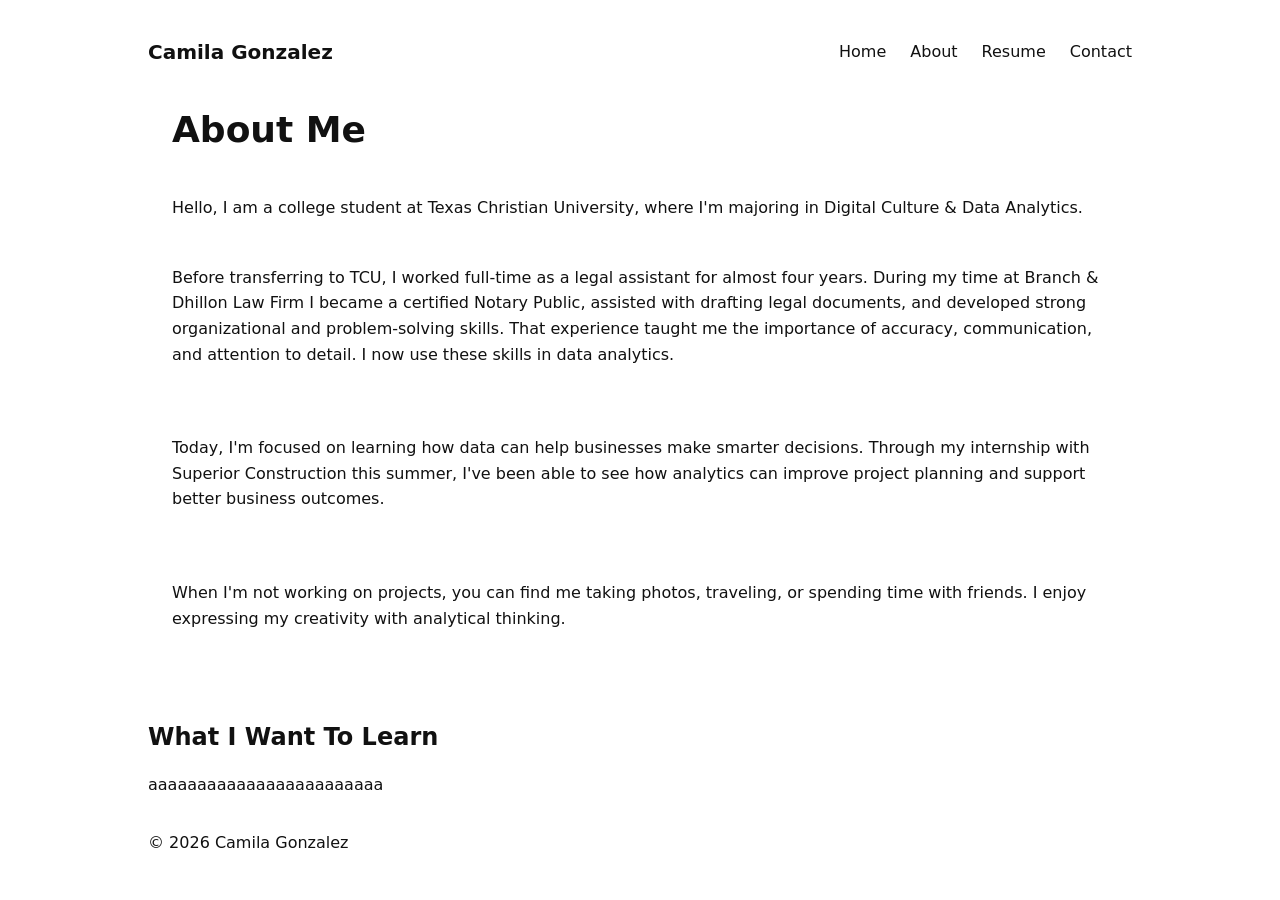
==== about.html @ bbffe890 "Update about.html" ====
<!DOCTYPE html>
<html lang="en">
<head>
    <meta charset="UTF-8">
    <meta name="viewport" content="width=device-width, initial-scale=1.0">
    <title>About – Camila Gonzalez</title>
    <link rel="stylesheet" href="css/styles.css">
</head>
<body>

<nav class="nav-container">
    <a href="index.html" class="logo">Camila Gonzalez</a>
    <div class="nav-links">
        <a href="index.html">Home</a>
        <a href="about.html">About</a>
        <a href="resume.html">Resume</a>
        <a href="index.html#contact">Contact</a>
    </div>
</nav>
 
<header

<header>
    <h1>About Me</h1>
    <p>Hello, I am a college student at Texas Christian University, where I'm majoring in Digital Culture & Data Analytics.<p>
</p>Before transferring to  TCU, I worked full-time as a legal assistant for almost four years. During my time at Branch & Dhillon Law Firm I became a certified Notary Public, assisted with drafting legal documents, and developed strong organizational and problem-solving skills. That experience taught me the importance of accuracy, communication, and attention to detail. I now use these skills in data analytics.</p>
</p>Today, I'm focused on learning how data can help businesses make smarter decisions. Through my internship with Superior Construction this summer, I've been able to see how analytics can improve project planning and support better business outcomes.</p>
</p>When I'm not working on projects, you can find me  taking photos, traveling, or spending time with friends. I enjoy expressing my creativity with analytical thinking.</p>
</p>
</header>

<main>
    </section>

    <section>
        <h2>What I Want To Learn</h2>
        <p>
            aaaaaaaaaaaaaaaaaaaaaaaa
        </p>
    </section>
</main>

<footer>
    <p>&copy; 2026 Camila Gonzalez</p>
</footer>

</body>
</html>
---- css/styles.css ----
/* ==========================
   1. RESET
   ========================== */

*,
*::before,
*::after {
    box-sizing: border-box;
    margin: 0;
    padding: 0;
}

img {
    max-width: 100%;
    height: auto;
    display: block;
}


/* ==========================
   2. DESIGN TOKENS
   ========================== */

:root {
    /* Color */
    --color-bg: #ffffff;
    --color-surface: #f4f4f5;
    --color-surface-alt: #ffffff;
    --color-text: #111111;
    --color-muted: #6b7280;
    --color-accent: #2563eb;
    --color-border: #e5e7eb;
    --shadow-sm: 0 2px 4px rgba(0, 0, 0, 0.1);

    /* Spacing — a modular scale */
    --space-sm: 0.5rem;
    --space-md: 1rem;
    --space-lg: 1.5rem;
    --space-xl: 2rem;

    /* Typography */
    --text-base: 1rem;
    --text-h3: 1.25rem;
    --text-h2: 1.5rem;
    --text-h1: 2.25rem;
    --leading-body: 1.6;
    --leading-heading: 1.2;
    --font-stack: system-ui, 'Segoe UI', Tahoma, sans-serif;

    /* Layout */
    --page-width: 64rem;
    --reading-width: 70ch;
    --radius-md: 8px;
}


/* ==========================
   3. BASE ELEMENT STYLES
   ========================== */

body {
    background-color: var(--color-bg);
    color: var(--color-text);
    font-size: 16px;
    line-height: var(--leading-body);
    font-family: var(--font-stack);
    max-width: var(--page-width);
    margin: auto;
    padding: 20px;
}

h1 { font-size: var(--text-h1); line-height: var(--leading-heading); }
h2 { font-size: var(--text-h2); line-height: var(--leading-heading); }
h3 { font-size: var(--text-h3); line-height: var(--leading-heading); }

h1, h2, h3 { margin-bottom: 20px; }
p { margin-bottom: 20px; }
p:last-child { margin-bottom: 0; }

a { color: var(--color-text); }


/* ==========================
   4. LAYOUT
   ========================== */

nav {
    padding: var(--space-md) 0;
}
nav a {
    color: var(--color-text);
    text-decoration: none;
}
nav a:hover { color: var(--color-accent); }

.nav-container {
    display: flex;
    justify-content: space-between;
    align-items: center;
    flex-wrap: wrap;
    gap: var(--space-md);
}
.nav-links { display: flex; gap: var(--space-lg); }
.logo {
    font-size: var(--text-h3);
    font-weight: bold;
    color: var(--color-text);
    text-decoration: none;
}

section { margin-bottom: var(--space-xl); }

header {
    display: flex;
    align-items: center;
    gap: var(--space-lg);
    padding: var(--space-lg);
    background-color: var(--color-surface-alt);
    margin-bottom: var(--space-lg);
    flex-wrap: wrap;
}

.header-text { flex: 1; min-width: 16rem; }
.header-pic {
    flex: 1;
    background-color: var(--color-surface);
    min-height: 18rem;
    border-radius: var(--radius-md);
    display: flex;
    align-items: center;
    justify-content: center;
    color: var(--color-muted);
    min-width: 16rem;
}

.about {
    display: flex;
    flex-wrap: wrap;
    align-items: center;
    gap: var(--space-lg);
}
.about-image { flex: 1; min-width: 16rem; }
.about-image img { width: 100%; border-radius: var(--radius-md); }
.about-text { flex: 2; min-width: 16rem; max-width: var(--reading-width); }
.about:has(.about-image:only-child) .about-image {
    flex: 1 1 100%;
    max-width: 40rem;
}

.project-list {
    list-style: none;
    display: flex;
    flex-direction: column;
    gap: var(--space-lg);
}
.project-card {
    padding: var(--space-lg);
    background-color: var(--color-surface);
    border: 1px solid var(--color-border);
    border-radius: var(--radius-md);
    box-shadow: var(--shadow-sm);
}

.skills-grid {
    list-style: none;
    display: flex;
    flex-wrap: wrap;
    gap: var(--space-md);
}
.skill-card {
    flex: 1;
    min-width: 12rem;
    padding: var(--space-md);
    background-color: var(--color-surface-alt);
    border-radius: var(--radius-md);
}
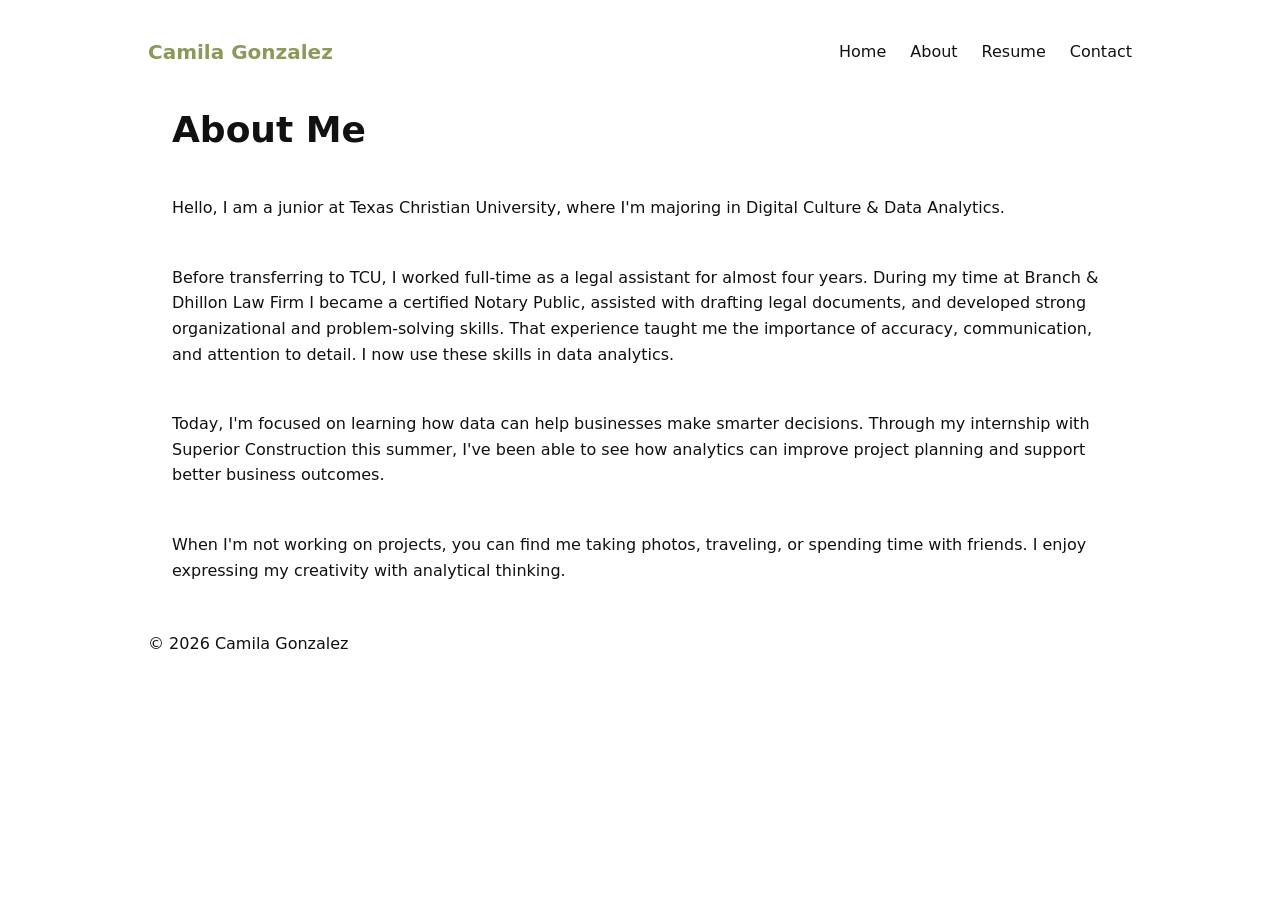
==== commit 1768c02a: "color" ====
--- a/about.html
+++ b/about.html
@@ -7,7 +7,6 @@
     <link rel="stylesheet" href="css/styles.css">
 </head>
 <body>
-
 <nav class="nav-container">
     <a href="index.html" class="logo">Camila Gonzalez</a>
     <div class="nav-links">
@@ -17,32 +16,18 @@
         <a href="index.html#contact">Contact</a>
     </div>
 </nav>
- 
-<header
 
 <header>
     <h1>About Me</h1>
-    <p>Hello, I am a college student at Texas Christian University, where I'm majoring in Digital Culture & Data Analytics.<p>
-</p>Before transferring to  TCU, I worked full-time as a legal assistant for almost four years. During my time at Branch & Dhillon Law Firm I became a certified Notary Public, assisted with drafting legal documents, and developed strong organizational and problem-solving skills. That experience taught me the importance of accuracy, communication, and attention to detail. I now use these skills in data analytics.</p>
-</p>Today, I'm focused on learning how data can help businesses make smarter decisions. Through my internship with Superior Construction this summer, I've been able to see how analytics can improve project planning and support better business outcomes.</p>
-</p>When I'm not working on projects, you can find me  taking photos, traveling, or spending time with friends. I enjoy expressing my creativity with analytical thinking.</p>
-</p>
+    <p>Hello, I am a junior at Texas Christian University, where I'm majoring in Digital Culture & Data Analytics.</p>
+    <p>Before transferring to TCU, I worked full-time as a legal assistant for almost four years. During my time at Branch & Dhillon Law Firm I became a certified Notary Public, assisted with drafting legal documents, and developed strong organizational and problem-solving skills. That experience taught me the importance of accuracy, communication, and attention to detail. I now use these skills in data analytics.</p>
+    <p>Today, I'm focused on learning how data can help businesses make smarter decisions. Through my internship with Superior Construction this summer, I've been able to see how analytics can improve project planning and support better business outcomes.</p>
+    <p>When I'm not working on projects, you can find me taking photos, traveling, or spending time with friends. I enjoy expressing my creativity with analytical thinking.</p>
 </header>
-
 <main>
-    </section>
-
-    <section>
-        <h2>What I Want To Learn</h2>
-        <p>
-            aaaaaaaaaaaaaaaaaaaaaaaa
-        </p>
-    </section>
 </main>
-
 <footer>
     <p>&copy; 2026 Camila Gonzalez</p>
 </footer>
-
 </body>
 </html>
--- a/css/styles.css
+++ b/css/styles.css
@@ -28,7 +28,7 @@
     --color-surface-alt: #ffffff;
     --color-text: #111111;
     --color-muted: #6b7280;
-    --color-accent: #2563eb;
+    --color-accent: #8A9A5B;
     --color-border: #e5e7eb;
     --shadow-sm: 0 2px 4px rgba(0, 0, 0, 0.1);
 
@@ -70,7 +70,13 @@
 }
 
 h1 { font-size: var(--text-h1); line-height: var(--leading-heading); }
-h2 { font-size: var(--text-h2); line-height: var(--leading-heading); }
+h2 {
+    font-size: var(--text-h2);
+    line-height: var(--leading-heading);
+    border-bottom: 3px solid var(--color-accent);
+    padding-bottom: var(--space-sm);
+    display: inline-block;
+}
 h3 { font-size: var(--text-h3); line-height: var(--leading-heading); }
 
 h1, h2, h3 { margin-bottom: 20px; }
@@ -104,7 +110,7 @@
 .logo {
     font-size: var(--text-h3);
     font-weight: bold;
-    color: var(--color-text);
+    color: var(--color-accent);
     text-decoration: none;
 }
 
@@ -157,6 +163,7 @@
     padding: var(--space-lg);
     background-color: var(--color-surface);
     border: 1px solid var(--color-border);
+    border-left: 4px solid var(--color-accent);
     border-radius: var(--radius-md);
     box-shadow: var(--shadow-sm);
 }
@@ -173,4 +180,5 @@
     padding: var(--space-md);
     background-color: var(--color-surface-alt);
     border-radius: var(--radius-md);
+    border-left: 4px solid var(--color-accent);
 }
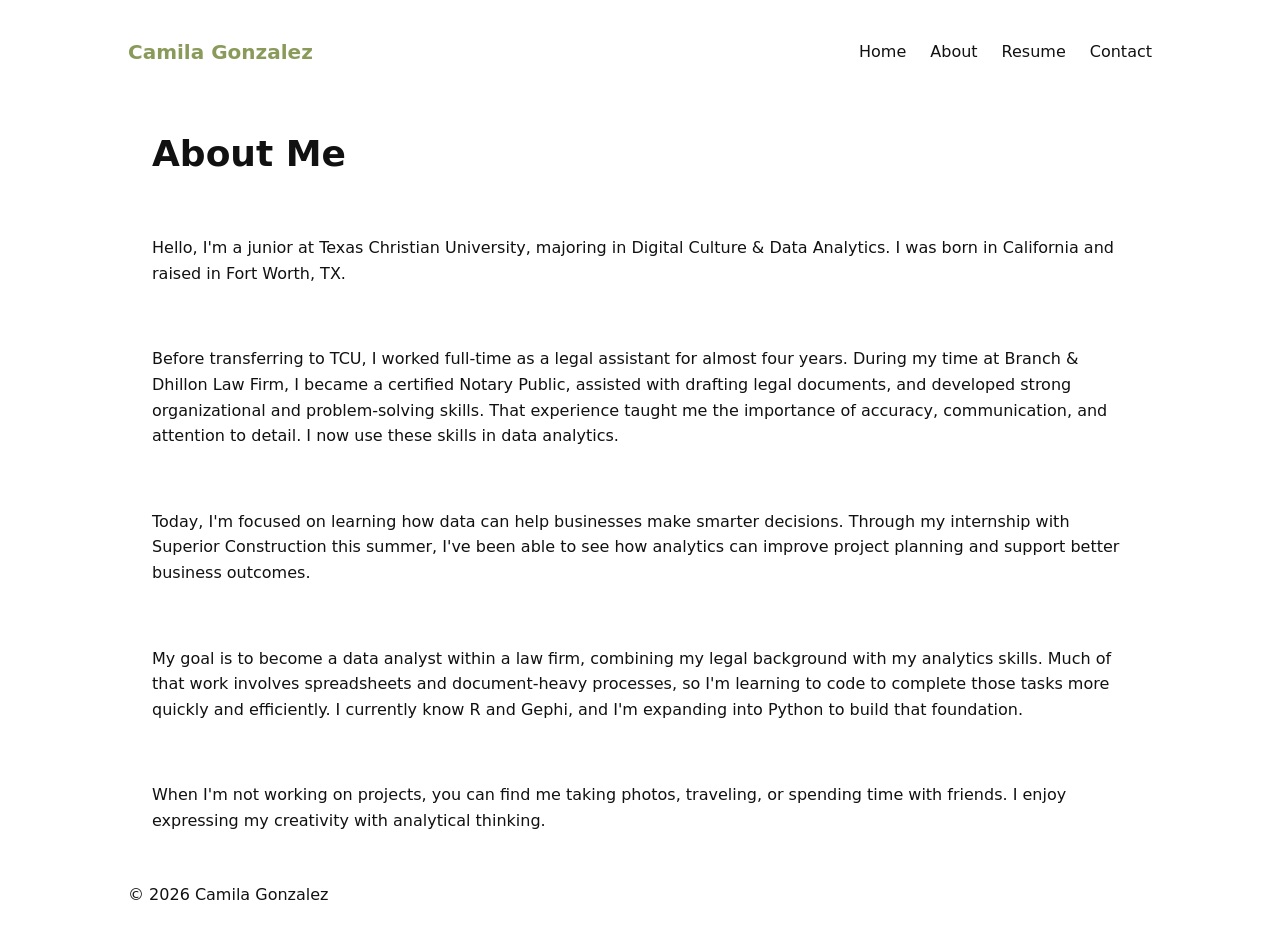
==== commit 43eef3d8: "Update about.html" ====
--- a/about.html
+++ b/about.html
@@ -19,10 +19,11 @@
 
 <header>
     <h1>About Me</h1>
-    <p>Hello, I am a junior at Texas Christian University, where I'm majoring in Digital Culture & Data Analytics.</p>
-    <p>Before transferring to TCU, I worked full-time as a legal assistant for almost four years. During my time at Branch & Dhillon Law Firm I became a certified Notary Public, assisted with drafting legal documents, and developed strong organizational and problem-solving skills. That experience taught me the importance of accuracy, communication, and attention to detail. I now use these skills in data analytics.</p>
+    <p>Hello, I'm a junior at Texas Christian University, majoring in Digital Culture & Data Analytics. I was born in California and raised in Fort Worth, TX. </p>
+    <p>Before transferring to TCU, I worked full-time as a legal assistant for almost four years. During my time at Branch & Dhillon Law Firm, I became a certified Notary Public, assisted with drafting legal documents, and developed strong organizational and problem-solving skills. That experience taught me the importance of accuracy, communication, and attention to detail. I now use these skills in data analytics. </p>
     <p>Today, I'm focused on learning how data can help businesses make smarter decisions. Through my internship with Superior Construction this summer, I've been able to see how analytics can improve project planning and support better business outcomes.</p>
-    <p>When I'm not working on projects, you can find me taking photos, traveling, or spending time with friends. I enjoy expressing my creativity with analytical thinking.</p>
+    <p>My goal is to become a data analyst within a law firm, combining my legal background with my analytics skills. Much of that work involves spreadsheets and document-heavy processes, so I'm learning to code to complete those tasks more quickly and efficiently. I currently know R and Gephi, and I'm expanding into Python to build that foundation. </p>
+    <p>When I'm not working on projects, you can find me taking photos, traveling, or spending time with friends. I enjoy expressing my creativity with analytical thinking. </p>
 </header>
 <main>
 </main>
--- a/css/styles.css
+++ b/css/styles.css
@@ -1,3 +1,4 @@
+css
 /* ==========================
    1. RESET
    ========================== */
@@ -57,7 +58,7 @@
 /* ==========================
    3. BASE ELEMENT STYLES
    ========================== */
-
+ul { padding-left: var(--space-lg); }
 body {
     background-color: var(--color-bg);
     color: var(--color-text);
@@ -178,7 +179,9 @@
     flex: 1;
     min-width: 12rem;
     padding: var(--space-md);
-    background-color: var(--color-surface-alt);
+    background-color: var(--color-surface);
+    border: 1px solid var(--color-border);
+    border-left: 4px solid var(--color-accent);
     border-radius: var(--radius-md);
-    border-left: 4px solid var(--color-accent);
+    box-shadow: var(--shadow-sm);
 }
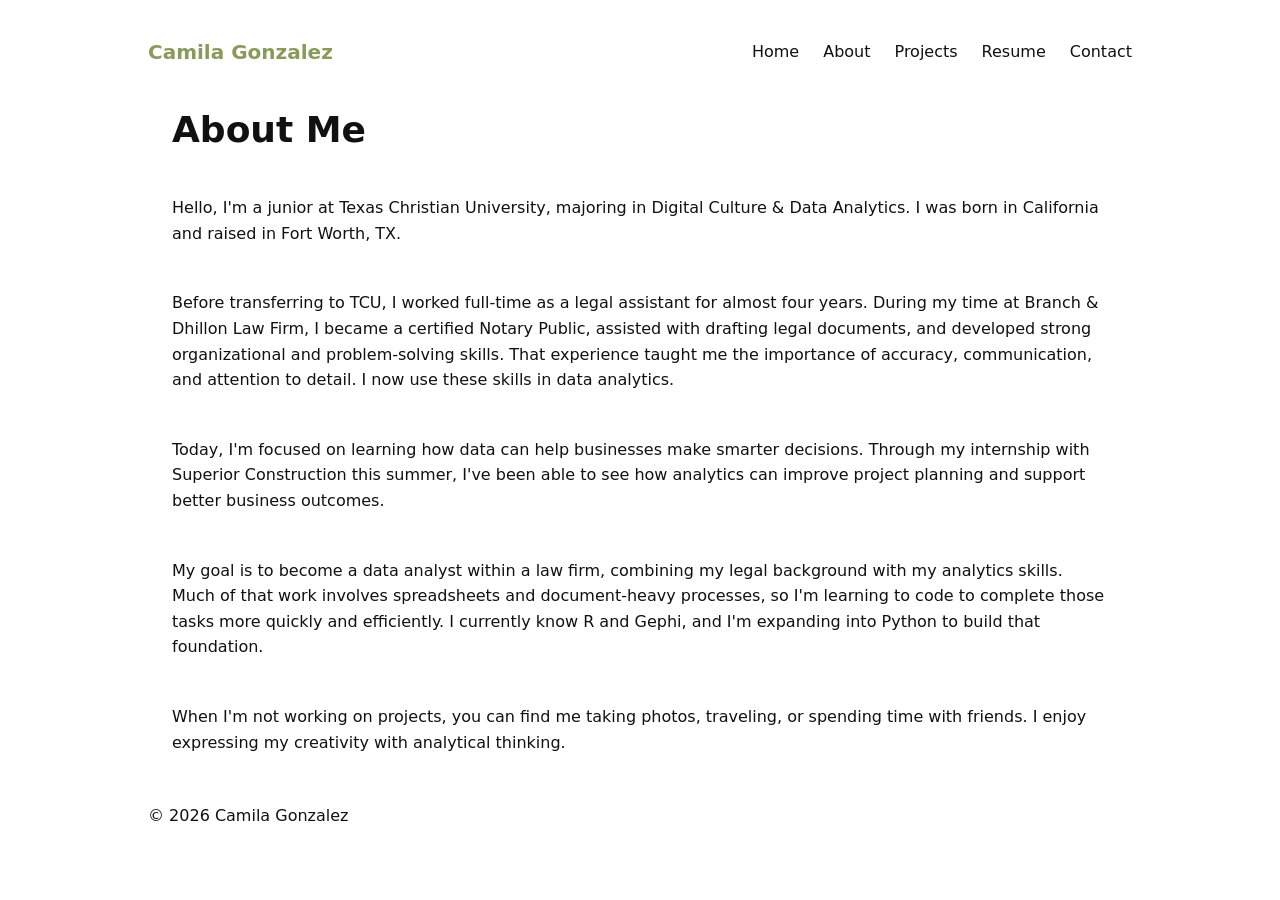
==== commit 81f73c99: "projects page" ====
--- a/about.html
+++ b/about.html
@@ -12,6 +12,7 @@
     <div class="nav-links">
         <a href="index.html">Home</a>
         <a href="about.html">About</a>
+        <a href="projects.html">Projects</a>
         <a href="resume.html">Resume</a>
         <a href="index.html#contact">Contact</a>
     </div>
--- a/css/styles.css
+++ b/css/styles.css
@@ -1,4 +1,3 @@
-css
 /* ==========================
    1. RESET
    ========================== */
@@ -25,12 +24,12 @@
 :root {
     /* Color */
     --color-bg: #ffffff;
-    --color-surface: #f4f4f5;
+    --color-surface: #ffffff;
     --color-surface-alt: #ffffff;
     --color-text: #111111;
     --color-muted: #6b7280;
     --color-accent: #8A9A5B;
-    --color-border: #e5e7eb;
+    --color-border: #8A9A5B;
     --shadow-sm: 0 2px 4px rgba(0, 0, 0, 0.1);
 
     /* Spacing — a modular scale */
@@ -89,6 +88,10 @@
 
 /* ==========================
    4. LAYOUT
+   Breakpoints used in this file:
+     768px  — tablet and larger
+   (CSS variables cannot be used inside @media conditions,
+    so breakpoints are documented here instead of tokenized.)
    ========================== */
 
 nav {
@@ -156,13 +159,14 @@
 
 .project-list {
     list-style: none;
-    display: flex;
-    flex-direction: column;
+    padding-left: 0;
+    display: grid;
+    grid-template-columns: 1fr;
     gap: var(--space-lg);
 }
 .project-card {
     padding: var(--space-lg);
-    background-color: var(--color-surface);
+    background-color: var(--color-surface-alt);
     border: 1px solid var(--color-border);
     border-left: 4px solid var(--color-accent);
     border-radius: var(--radius-md);
@@ -171,17 +175,21 @@
 
 .skills-grid {
     list-style: none;
-    display: flex;
-    flex-wrap: wrap;
+    padding-left: 0;
+    display: grid;
+    grid-template-columns: repeat(auto-fit, minmax(12rem, 1fr));
     gap: var(--space-md);
 }
 .skill-card {
-    flex: 1;
-    min-width: 12rem;
     padding: var(--space-md);
-    background-color: var(--color-surface);
+    background-color: var(--color-surface-alt);
     border: 1px solid var(--color-border);
     border-left: 4px solid var(--color-accent);
     border-radius: var(--radius-md);
     box-shadow: var(--shadow-sm);
+}
+
+@media (min-width: 768px) {
+    .project-list { grid-template-columns: 1fr 1fr; }
+    .project-card.featured { grid-column: span 2; }
 }
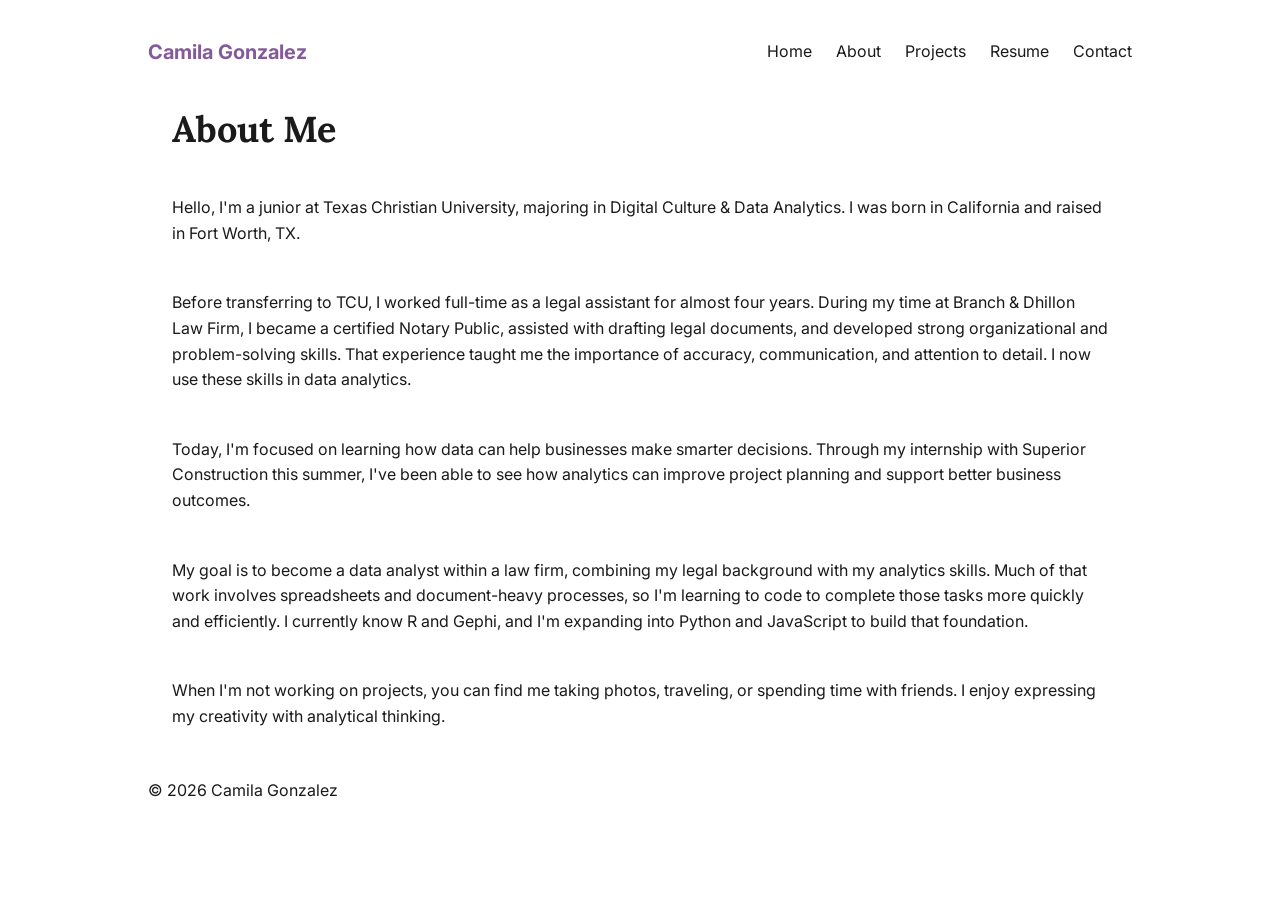
==== commit bb06585e: "Update about.html" ====
--- a/about.html
+++ b/about.html
@@ -23,7 +23,7 @@
     <p>Hello, I'm a junior at Texas Christian University, majoring in Digital Culture & Data Analytics. I was born in California and raised in Fort Worth, TX. </p>
     <p>Before transferring to TCU, I worked full-time as a legal assistant for almost four years. During my time at Branch & Dhillon Law Firm, I became a certified Notary Public, assisted with drafting legal documents, and developed strong organizational and problem-solving skills. That experience taught me the importance of accuracy, communication, and attention to detail. I now use these skills in data analytics. </p>
     <p>Today, I'm focused on learning how data can help businesses make smarter decisions. Through my internship with Superior Construction this summer, I've been able to see how analytics can improve project planning and support better business outcomes.</p>
-    <p>My goal is to become a data analyst within a law firm, combining my legal background with my analytics skills. Much of that work involves spreadsheets and document-heavy processes, so I'm learning to code to complete those tasks more quickly and efficiently. I currently know R and Gephi, and I'm expanding into Python to build that foundation. </p>
+    <p>My goal is to become a data analyst within a law firm, combining my legal background with my analytics skills. Much of that work involves spreadsheets and document-heavy processes, so I'm learning to code to complete those tasks more quickly and efficiently. I currently know R and Gephi, and I'm expanding into Python and JavaScript to build that foundation. </p>
     <p>When I'm not working on projects, you can find me taking photos, traveling, or spending time with friends. I enjoy expressing my creativity with analytical thinking. </p>
 </header>
 <main>
--- a/css/styles.css
+++ b/css/styles.css
@@ -1,3 +1,5 @@
+@import url('https://fonts.googleapis.com/css2?family=Inter:wght@400;600&family=Lora:wght@400;700&display=swap');
+
 /* ==========================
    1. RESET
    ========================== */
@@ -26,10 +28,10 @@
     --color-bg: #ffffff;
     --color-surface: #ffffff;
     --color-surface-alt: #ffffff;
-    --color-text: #111111;
+    --color-text: #1a1a1a;
     --color-muted: #6b7280;
-    --color-accent: #8A9A5B;
-    --color-border: #8A9A5B;
+    --color-accent: #845b9a;
+    --color-border: #845b9a;
     --shadow-sm: 0 2px 4px rgba(0, 0, 0, 0.1);
 
     /* Spacing — a modular scale */
@@ -45,7 +47,8 @@
     --text-h1: 2.25rem;
     --leading-body: 1.6;
     --leading-heading: 1.2;
-    --font-stack: system-ui, 'Segoe UI', Tahoma, sans-serif;
+    --font-stack: 'Inter', system-ui, -apple-system, sans-serif;
+    --font-serif: 'Lora', Georgia, serif;
 
     /* Layout */
     --page-width: 64rem;
@@ -69,23 +72,29 @@
     padding: 20px;
 }
 
-h1 { font-size: var(--text-h1); line-height: var(--leading-heading); }
+h1, h2, h3 {
+    font-family: var(--font-serif);
+    line-height: var(--leading-heading);
+    margin-bottom: 20px;
+}
+h1 { font-size: var(--text-h1); }
 h2 {
     font-size: var(--text-h2);
-    line-height: var(--leading-heading);
     border-bottom: 3px solid var(--color-accent);
     padding-bottom: var(--space-sm);
     display: inline-block;
 }
-h3 { font-size: var(--text-h3); line-height: var(--leading-heading); }
-
-h1, h2, h3 { margin-bottom: 20px; }
+h3 { font-size: var(--text-h3); }
+
 p { margin-bottom: 20px; }
 p:last-child { margin-bottom: 0; }
 
 a { color: var(--color-text); }
 
-
+a:focus-visible {
+    outline: 2px solid var(--color-accent);
+    outline-offset: 2px;
+}
 /* ==========================
    4. LAYOUT
    Breakpoints used in this file:
@@ -100,6 +109,7 @@
 nav a {
     color: var(--color-text);
     text-decoration: none;
+    transition: color 0.2s;
 }
 nav a:hover { color: var(--color-accent); }
 
@@ -118,7 +128,7 @@
     text-decoration: none;
 }
 
-section { margin-bottom: var(--space-xl); }
+section, aside { margin-bottom: var(--space-xl); }
 
 header {
     display: flex;
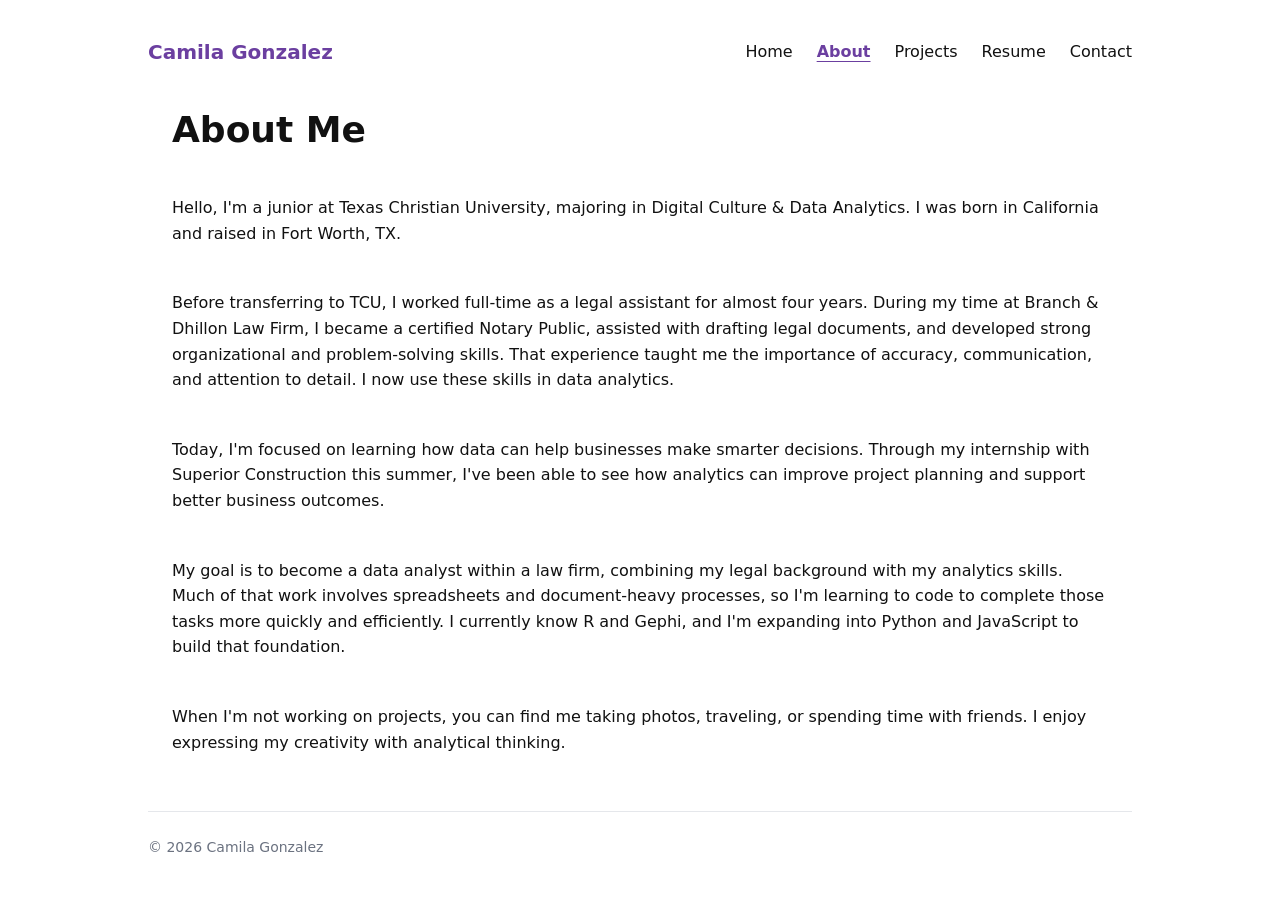
==== commit 9b35695b: "updates" ====
--- a/about.html
+++ b/about.html
@@ -1,4 +1,3 @@
-<!DOCTYPE html>
 <html lang="en">
 <head>
     <meta charset="UTF-8">
@@ -7,16 +6,20 @@
     <link rel="stylesheet" href="css/styles.css">
 </head>
 <body>
-<nav class="nav-container">
-    <a href="index.html" class="logo">Camila Gonzalez</a>
-    <div class="nav-links">
-        <a href="index.html">Home</a>
-        <a href="about.html">About</a>
-        <a href="projects.html">Projects</a>
-        <a href="resume.html">Resume</a>
-        <a href="index.html#contact">Contact</a>
-    </div>
-</nav>
+ 
+    <a class="skip-link" href="#main">Skip to main content</a>
+ 
+    <nav class="nav-container" aria-label="Main">
+        <a href="index.html" class="logo">Camila Gonzalez</a>
+        <div class="nav-links">
+            <a href="index.html">Home</a>
+            <a href="about.html" aria-current="page">About</a>
+            <a href="projects.html">Projects</a>
+            <a href="resume.html">Resume</a>
+            <a href="index.html#contact">Contact</a>
+        </div>
+    </nav>
+
 
 <header>
     <h1>About Me</h1>
--- a/css/styles.css
+++ b/css/styles.css
@@ -1,5 +1,3 @@
-@import url('https://fonts.googleapis.com/css2?family=Inter:wght@400;600&family=Lora:wght@400;700&display=swap');
-
 /* ==========================
    1. RESET
    ========================== */
@@ -28,10 +26,10 @@
     --color-bg: #ffffff;
     --color-surface: #ffffff;
     --color-surface-alt: #ffffff;
-    --color-text: #1a1a1a;
+    --color-text: #111111;
     --color-muted: #6b7280;
-    --color-accent: #845b9a;
-    --color-border: #845b9a;
+    --color-accent: #6b3fa0;
+    --color-border: #6b3fa0;
     --shadow-sm: 0 2px 4px rgba(0, 0, 0, 0.1);
 
     /* Spacing — a modular scale */
@@ -47,8 +45,7 @@
     --text-h1: 2.25rem;
     --leading-body: 1.6;
     --leading-heading: 1.2;
-    --font-stack: 'Inter', system-ui, -apple-system, sans-serif;
-    --font-serif: 'Lora', Georgia, serif;
+    --font-stack: system-ui, 'Segoe UI', Tahoma, sans-serif;
 
     /* Layout */
     --page-width: 64rem;
@@ -72,20 +69,17 @@
     padding: 20px;
 }
 
-h1, h2, h3 {
-    font-family: var(--font-serif);
-    line-height: var(--leading-heading);
-    margin-bottom: 20px;
-}
-h1 { font-size: var(--text-h1); }
+h1 { font-size: var(--text-h1); line-height: var(--leading-heading); }
 h2 {
     font-size: var(--text-h2);
+    line-height: var(--leading-heading);
     border-bottom: 3px solid var(--color-accent);
     padding-bottom: var(--space-sm);
     display: inline-block;
 }
-h3 { font-size: var(--text-h3); }
-
+h3 { font-size: var(--text-h3); line-height: var(--leading-heading); }
+
+h1, h2, h3 { margin-bottom: 20px; }
 p { margin-bottom: 20px; }
 p:last-child { margin-bottom: 0; }
 
@@ -95,6 +89,8 @@
     outline: 2px solid var(--color-accent);
     outline-offset: 2px;
 }
+
+
 /* ==========================
    4. LAYOUT
    Breakpoints used in this file:
@@ -109,7 +105,6 @@
 nav a {
     color: var(--color-text);
     text-decoration: none;
-    transition: color 0.2s;
 }
 nav a:hover { color: var(--color-accent); }
 
@@ -128,7 +123,7 @@
     text-decoration: none;
 }
 
-section, aside { margin-bottom: var(--space-xl); }
+section { margin-bottom: var(--space-xl); }
 
 header {
     display: flex;
@@ -202,4 +197,137 @@
 @media (min-width: 768px) {
     .project-list { grid-template-columns: 1fr 1fr; }
     .project-card.featured { grid-column: span 2; }
+}
+
+
+/* ==========================
+   5. FINAL PORTFOLIO ADDITIONS
+   ========================== */
+
+/* Skip link: hidden until a keyboard user tabs to it */
+.skip-link {
+    position: absolute;
+    left: -999px;
+    top: 0;
+    background: var(--color-accent);
+    color: #ffffff;
+    padding: var(--space-sm) var(--space-md);
+    border-radius: var(--radius-md);
+    z-index: 10;
+}
+.skip-link:focus { left: var(--space-md); top: var(--space-md); }
+
+/* Nav: wrap cleanly on phones, mark the current page */
+.nav-links { flex-wrap: wrap; gap: var(--space-sm) var(--space-lg); }
+.nav-links a[aria-current="page"] {
+    color: var(--color-accent);
+    font-weight: bold;
+    text-decoration: underline;
+    text-underline-offset: 4px;
+}
+
+a:hover { color: var(--color-accent); }
+:focus-visible { outline: 2px solid var(--color-accent); outline-offset: 2px; }
+
+/* Hero */
+.hero {
+    display: grid;
+    grid-template-columns: 1fr;
+    gap: var(--space-xl);
+    padding: var(--space-xl) 0;
+    background: none;
+}
+.hero h1 { font-size: clamp(1.75rem, 4vw, 2.5rem); }
+.hero-image img {
+    border-radius: var(--radius-md);
+    max-width: 22rem;
+    width: 100%;
+    margin: 0 auto;
+}
+.eyebrow {
+    color: var(--color-accent);
+    font-weight: bold;
+    text-transform: uppercase;
+    letter-spacing: 0.08em;
+    font-size: 0.875rem;
+    margin-bottom: var(--space-sm);
+}
+.hero-actions { display: flex; flex-wrap: wrap; gap: var(--space-md); }
+
+.btn {
+    display: inline-block;
+    padding: 0.75rem 1.25rem;
+    border-radius: var(--radius-md);
+    border: 2px solid var(--color-accent);
+    font-weight: bold;
+    text-decoration: none;
+}
+.btn-primary { background: var(--color-accent); color: #ffffff; }
+.btn-primary:hover { background: #55307f; border-color: #55307f; color: #ffffff; }
+.btn-secondary { background: transparent; color: var(--color-accent); }
+.btn-secondary:hover { background: #f3eefa; }
+
+/* Readable text column */
+.reading { max-width: var(--reading-width); }
+section h2 { display: inline-block; }
+section > p, section > .reading { margin-top: 0; }
+
+/* Project cards */
+.project-card { display: flex; flex-direction: column; }
+.project-card h3 a { color: var(--color-accent); text-decoration: none; }
+.project-card h3 a:hover { text-decoration: underline; }
+.project-number {
+    font-size: 0.875rem;
+    color: var(--color-muted);
+    text-transform: uppercase;
+    letter-spacing: 0.08em;
+    margin-bottom: var(--space-sm);
+}
+.tech-list {
+    list-style: none;
+    padding-left: 0;
+    display: flex;
+    flex-wrap: wrap;
+    gap: var(--space-sm);
+    margin-bottom: var(--space-md);
+}
+.tech-list li {
+    background: #f3eefa;
+    color: #4a2a70;
+    font-size: 0.875rem;
+    padding: 0.2rem 0.6rem;
+    border-radius: 999px;
+}
+.project-links {
+    margin-top: auto;
+    display: flex;
+    flex-wrap: wrap;
+    gap: var(--space-lg);
+    font-weight: bold;
+}
+.project-links a { color: var(--color-accent); }
+
+.skill-card p { color: #374151; margin-bottom: 0; }
+.skill-card h3 { margin-bottom: var(--space-sm); }
+
+.contact-list { list-style: none; padding-left: 0; display: flex; flex-wrap: wrap; gap: var(--space-md) var(--space-xl); }
+.contact-list a { color: var(--color-accent); font-weight: bold; }
+
+/* About page */
+.page-header { align-items: center; }
+.page-photo { width: 10rem; height: 10rem; object-fit: cover; border-radius: 50%; }
+.page-header > div { flex: 1; min-width: 16rem; }
+
+.resume-image { max-width: 50rem; width: 100%; border: 1px solid #e5e7eb; border-radius: var(--radius-md); }
+
+footer {
+    border-top: 1px solid #e5e7eb;
+    padding-top: var(--space-lg);
+    margin-top: var(--space-xl);
+    color: var(--color-muted);
+    font-size: 0.875rem;
+}
+
+@media (min-width: 768px) {
+    .hero { grid-template-columns: 3fr 2fr; align-items: center; }
 }
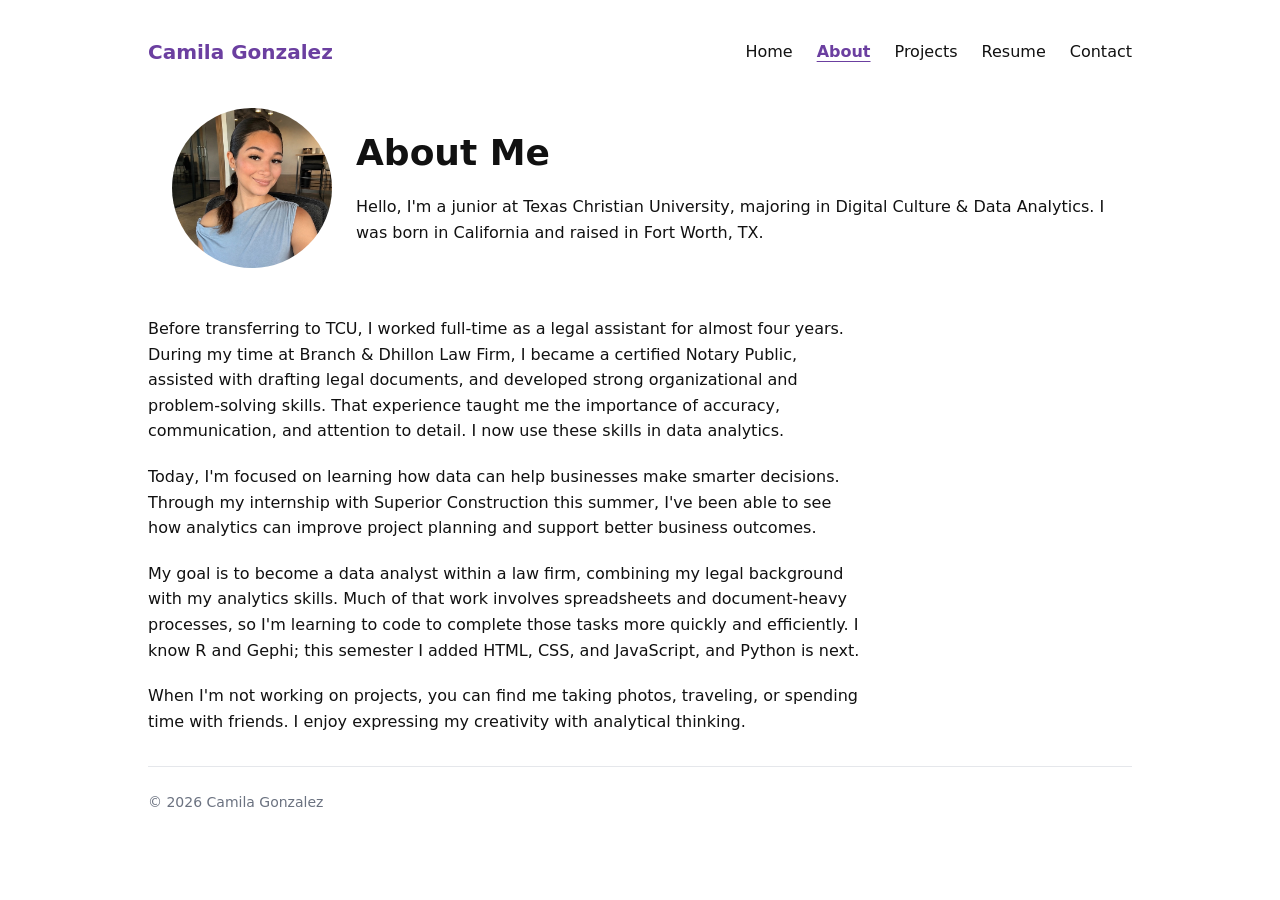
==== commit 0d531626: "Update about.html" ====
--- a/about.html
+++ b/about.html
@@ -1,3 +1,4 @@
+<!DOCTYPE html>
 <html lang="en">
 <head>
     <meta charset="UTF-8">
@@ -6,9 +7,9 @@
     <link rel="stylesheet" href="css/styles.css">
 </head>
 <body>
- 
+
     <a class="skip-link" href="#main">Skip to main content</a>
- 
+
     <nav class="nav-container" aria-label="Main">
         <a href="index.html" class="logo">Camila Gonzalez</a>
         <div class="nav-links">
@@ -20,19 +21,27 @@
         </div>
     </nav>
 
+    <header class="page-header">
+        <img class="page-photo" src="images/camila.jpeg" alt="Portrait of Camila Gonzalez">
+        <div>
+            <h1>About Me</h1>
+            <p>Hello, I'm a junior at Texas Christian University, majoring in Digital Culture &amp; Data Analytics. I was born in California and raised in Fort Worth, TX.</p>
+        </div>
+    </header>
 
-<header>
-    <h1>About Me</h1>
-    <p>Hello, I'm a junior at Texas Christian University, majoring in Digital Culture & Data Analytics. I was born in California and raised in Fort Worth, TX. </p>
-    <p>Before transferring to TCU, I worked full-time as a legal assistant for almost four years. During my time at Branch & Dhillon Law Firm, I became a certified Notary Public, assisted with drafting legal documents, and developed strong organizational and problem-solving skills. That experience taught me the importance of accuracy, communication, and attention to detail. I now use these skills in data analytics. </p>
-    <p>Today, I'm focused on learning how data can help businesses make smarter decisions. Through my internship with Superior Construction this summer, I've been able to see how analytics can improve project planning and support better business outcomes.</p>
-    <p>My goal is to become a data analyst within a law firm, combining my legal background with my analytics skills. Much of that work involves spreadsheets and document-heavy processes, so I'm learning to code to complete those tasks more quickly and efficiently. I currently know R and Gephi, and I'm expanding into Python and JavaScript to build that foundation. </p>
-    <p>When I'm not working on projects, you can find me taking photos, traveling, or spending time with friends. I enjoy expressing my creativity with analytical thinking. </p>
-</header>
-<main>
-</main>
-<footer>
-    <p>&copy; 2026 Camila Gonzalez</p>
-</footer>
+    <main id="main">
+        <div class="reading">
+            <p>Before transferring to TCU, I worked full-time as a legal assistant for almost four years. During my time at Branch &amp; Dhillon Law Firm, I became a certified Notary Public, assisted with drafting legal documents, and developed strong organizational and problem-solving skills. That experience taught me the importance of accuracy, communication, and attention to detail. I now use these skills in data analytics.</p>
+            <p>Today, I'm focused on learning how data can help businesses make smarter decisions. Through my internship with Superior Construction this summer, I've been able to see how analytics can improve project planning and support better business outcomes.</p>
+            <p>My goal is to become a data analyst within a law firm, combining my legal background with my analytics skills. Much of that work involves spreadsheets and document-heavy processes, so I'm learning to code to complete those tasks more quickly and efficiently. I know R and Gephi; this semester I added HTML, CSS, and JavaScript, and Python is next.</p>
+            <p>When I'm not working on projects, you can find me taking photos, traveling, or spending time with friends. I enjoy expressing my creativity with analytical thinking.</p>
+        </div>
+
+    </main>
+
+    <footer>
+        <p>&copy; 2026 Camila Gonzalez</p>
+    </footer>
+
 </body>
 </html>
--- a/css/styles.css
+++ b/css/styles.css
@@ -307,8 +307,53 @@
 }
 .project-links a { color: var(--color-accent); }
 
-.skill-card p { color: #374151; margin-bottom: 0; }
-.skill-card h3 { margin-bottom: var(--space-sm); }
+/* Skill cards: icon, title, arrow list, accent bar on hover */
+.skills-grid { grid-template-columns: repeat(auto-fit, minmax(15rem, 1fr)); gap: var(--space-lg); }
+.skill-card {
+    position: relative;
+    overflow: hidden;
+    padding: var(--space-lg);
+    border: 2px solid #e5e7eb;
+    box-shadow: none;
+    transition: transform 0.2s ease, box-shadow 0.2s ease, border-color 0.2s ease;
+}
+.skill-card::before {
+    content: '';
+    position: absolute;
+    top: 0;
+    left: 0;
+    width: 100%;
+    height: 4px;
+    background: var(--color-accent);
+    transform: scaleX(0);
+    transform-origin: left;
+    transition: transform 0.3s ease;
+}
+.skill-card:hover {
+    border-color: var(--color-accent);
+    transform: translateY(-4px);
+    box-shadow: 0 12px 30px rgba(107, 63, 160, 0.15);
+}
+.skill-card:hover::before { transform: scaleX(1); }
+.skill-card h3 { color: var(--color-accent); }
+.skill-card h3 { margin-bottom: var(--space-md); }
+.skill-list { list-style: none; padding-left: 0; }
+.skill-list li {
+    position: relative;
+    padding: 0.35rem 0 0.35rem 1.5rem;
+    color: #374151;
+}
+.skill-list li::before {
+    content: '▸';
+    position: absolute;
+    left: 0;
+    color: var(--color-accent);
+    font-weight: bold;
+}
+@media (prefers-reduced-motion: reduce) {
+    .skill-card, .skill-card::before { transition: none; }
+    .skill-card:hover { transform: none; }
+}
 
 .contact-list { list-style: none; padding-left: 0; display: flex; flex-wrap: wrap; gap: var(--space-md) var(--space-xl); }
 .contact-list a { color: var(--color-accent); font-weight: bold; }
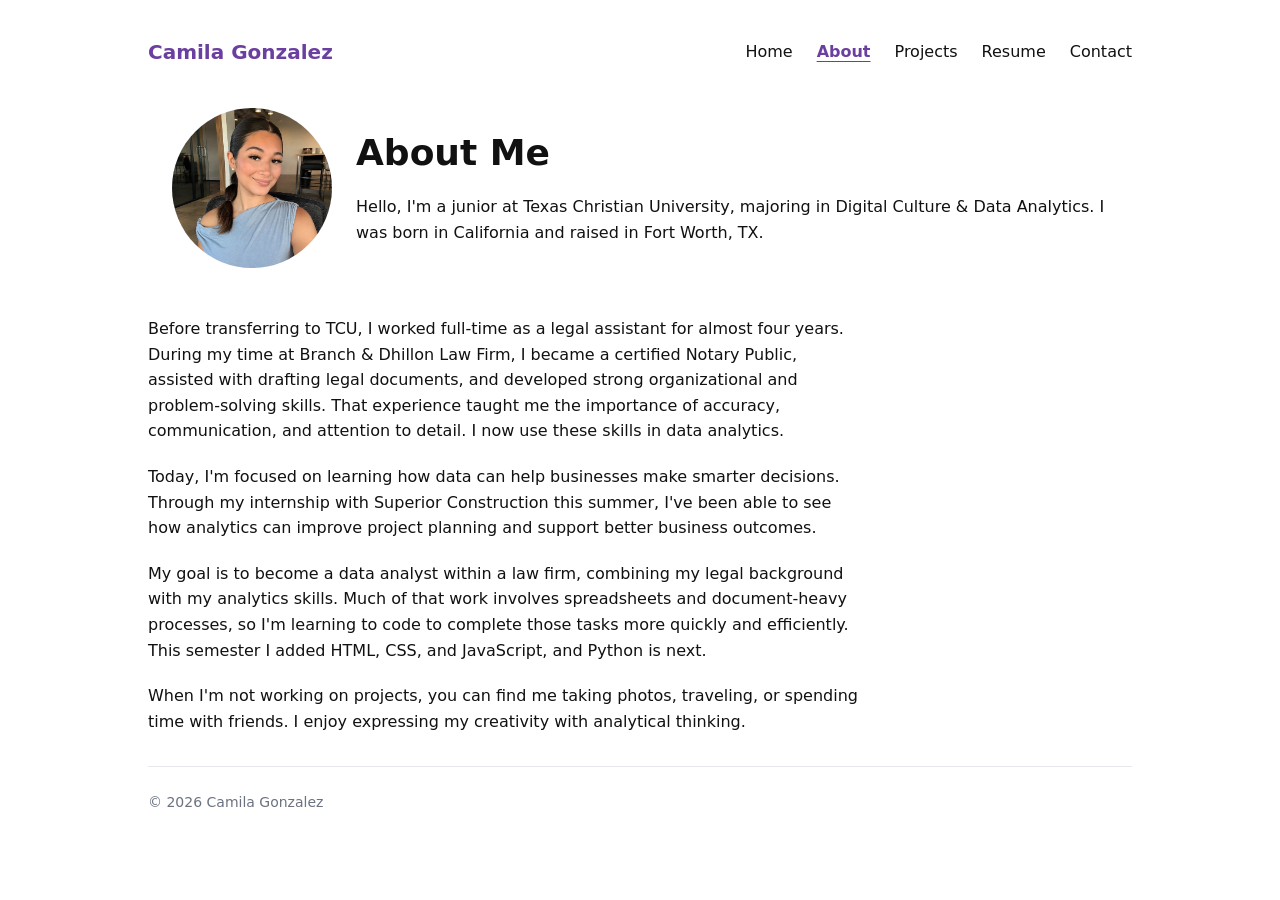
==== commit fe6a9153: "about" ====
--- a/about.html
+++ b/about.html
@@ -33,7 +33,7 @@
         <div class="reading">
             <p>Before transferring to TCU, I worked full-time as a legal assistant for almost four years. During my time at Branch &amp; Dhillon Law Firm, I became a certified Notary Public, assisted with drafting legal documents, and developed strong organizational and problem-solving skills. That experience taught me the importance of accuracy, communication, and attention to detail. I now use these skills in data analytics.</p>
             <p>Today, I'm focused on learning how data can help businesses make smarter decisions. Through my internship with Superior Construction this summer, I've been able to see how analytics can improve project planning and support better business outcomes.</p>
-            <p>My goal is to become a data analyst within a law firm, combining my legal background with my analytics skills. Much of that work involves spreadsheets and document-heavy processes, so I'm learning to code to complete those tasks more quickly and efficiently. I know R and Gephi; this semester I added HTML, CSS, and JavaScript, and Python is next.</p>
+            <p>My goal is to become a data analyst within a law firm, combining my legal background with my analytics skills. Much of that work involves spreadsheets and document-heavy processes, so I'm learning to code to complete those tasks more quickly and efficiently. This semester I added HTML, CSS, and JavaScript, and Python is next.</p>
             <p>When I'm not working on projects, you can find me taking photos, traveling, or spending time with friends. I enjoy expressing my creativity with analytical thinking.</p>
         </div>
 
